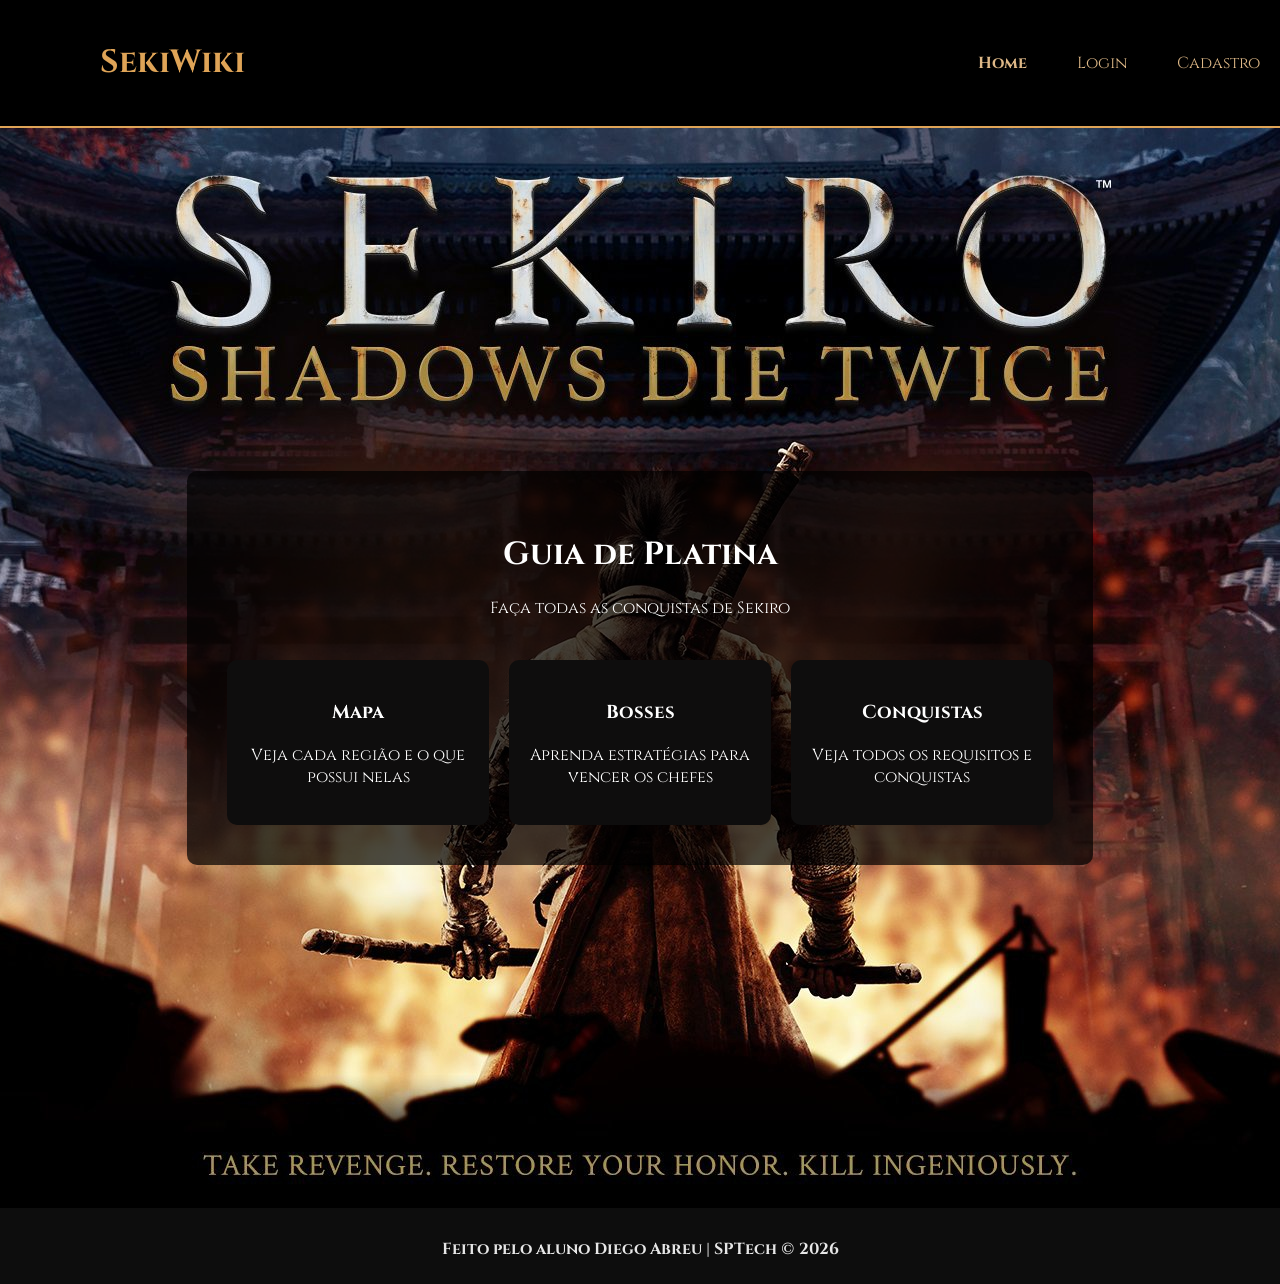
==== public/index.html @ c85b1d7c "Adicionando a primeira versão da Home do meu projeto individual SekiWiki" ====
<!DOCTYPE html>
<html lang="en">
<head>
    <meta charset="UTF-8">
    <meta name="viewport" content="width=device-width, initial-scale=1.0">
    <title>SekiWiki | Home</title>
    <link rel="stylesheet" href="styles/style.css">
</head>
<body>
     <div class="header">
        <div class="container">
            <h1 class="titulo">SekiWiki</h1>
            <ul class="navbar">
            <li class="atual"><a href="#">Home</a></li>
            <li><a href="login.html">Login</a></li>
            <li><a href="cadastro.html">Cadastro</a></li>
        </ul>

        </div>
     </div>

    <div class="banner">
        <div class="container">
            <div class="topo">
            <h1>Guia de Platina</h1>
            <p>Faça todas as conquistas de Sekiro</p>
            </div>

            <div class="cards">
                <div class="card">
                    <h3>Mapa</h3>
                    <p>Veja cada região e o que possui nelas</p>
                </div>
                <div class="card">
                    <h3>Bosses</h3>
                    <p>Aprenda estratégias para vencer os chefes</p>
                </div>
                <div class="card">
                    <h3>Conquistas</h3>
                    <p>Veja todos os requisitos e conquistas</p>
                </div>

            </div>
            
        </div>
    </div>    
    <div class="footer">
      <div class="container">
        <h4>Feito pelo aluno Diego Abreu | SPTech &copy; 2026 </h4>
      </div>
    </div>



</body>
</html>
---- public/styles/style.css ----
@import url('https://fonts.googleapis.com/css2?family=Cinzel:wght@400..900&family=Exo+2:ital,wght@0,100..900;1,100..900&display=swap');

body {
  background-color: #0d0d0d;
  color: #e6e6e6;
  font-family: 'Cinzel', sans-serif;
  margin: 0;
}

.header {
    background-color: black;
    justify-content: space-between;
    border-bottom: 2px solid rgb(223, 164, 87);
}

.header .container{
    padding: 20px;
    display: flex;
    justify-content: space-between;
}
.titulo{
    color: rgb(223, 164, 87);
    padding-left: 80px;
}
 .navbar {
    display: flex;
    align-items: center;
    gap: 50px;
    color: burlywood;
    list-style: none;
 }

 .navbar li {
    color: burlywood;
 }

 .navbar a {
    color: burlywood;
    text-decoration: none;
 }
 .atual {
    font-weight: bold;
 }

 .banner {
    background-image: url(../../assets/img/sekiro.png);
    background-position: center;
    height: 1080px;
    display: flex;
    flex-direction: row;
    justify-content: center;
    text-align: center;
    color: white;
    align-items: center;
    background-repeat: no-repeat;
    background-size: cover;
 }
 .banner .container {
    background: rgba(0, 0, 0, 0.7); 
    padding: 40px;
    border-radius: 10px;
    text-align: center;
}
.topo {
    padding-bottom: 25px;
}
.cards {
    display: flex;
    justify-content: center;
    gap: 20px;
}

.card {
    width: 220px;
    padding: 20px;
    background: rgb(14, 13, 13);
    border-radius: 10px;
    text-align: center;
    transition: 0.3s;
    border: 1px solid transparent;
}

.card:hover {
    transform: scale(1.05);
    border: 1px solid red;
    cursor: pointer;
}

.footer .container h4{
   display: flex;
   margin-top: 30px;
   justify-content: center;
   height: 25px;
 }
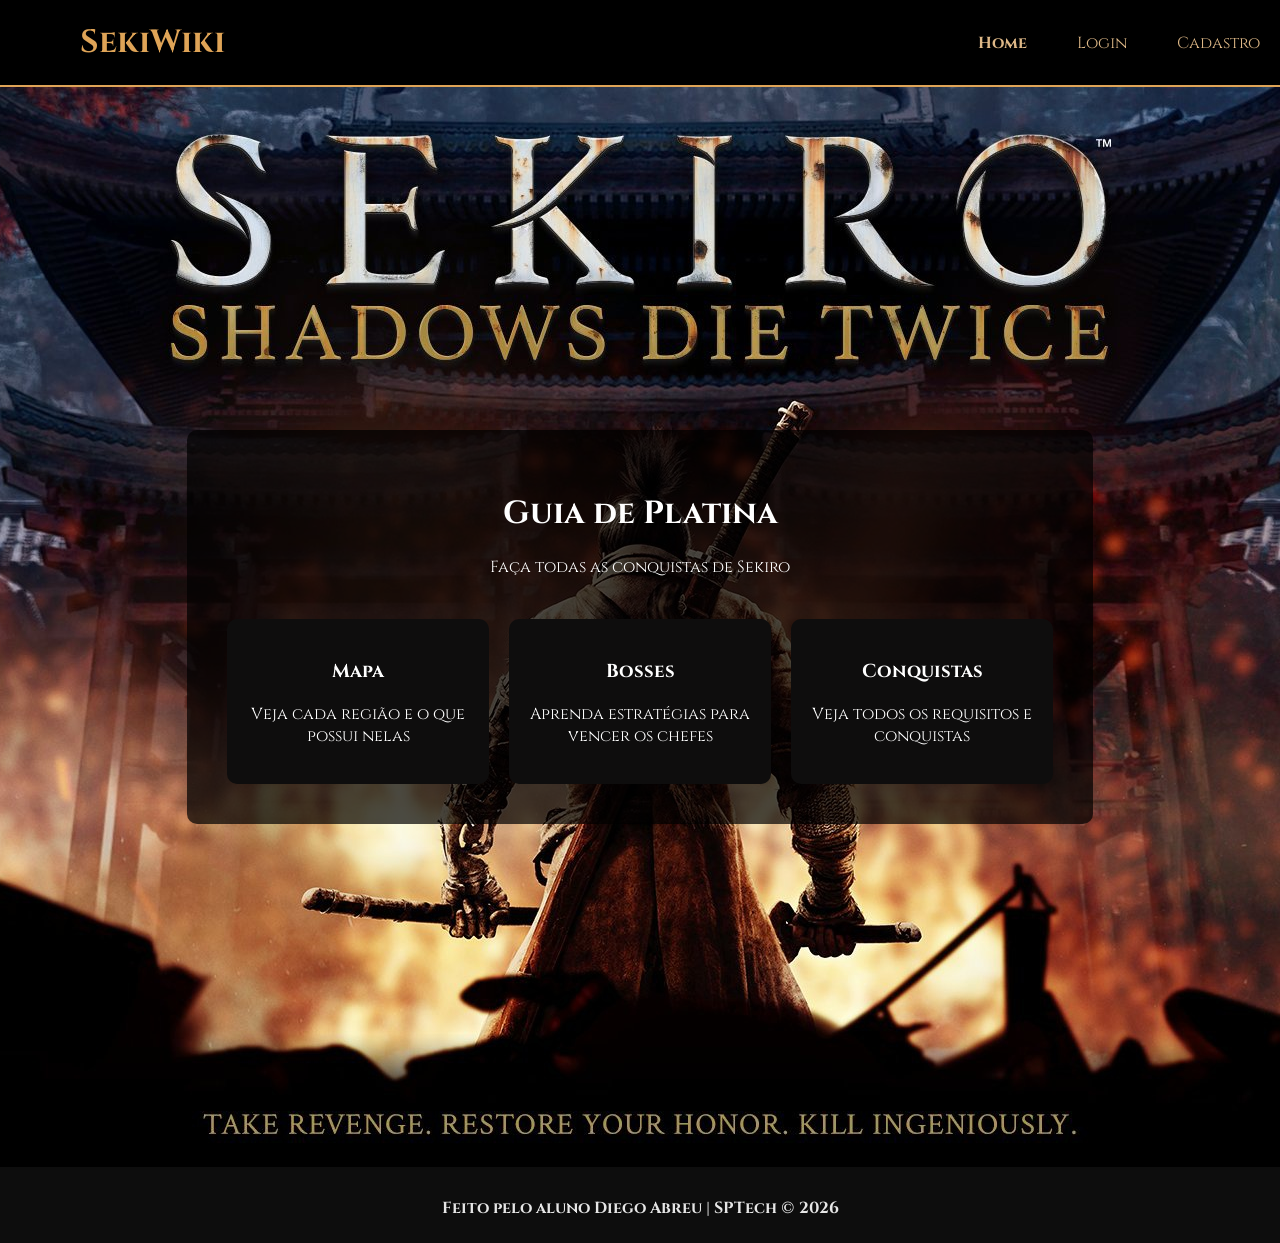
==== commit 0e4188f4: "Alterando e adicionando mais contéudo na home inicial" ====
--- a/public/index.html
+++ b/public/index.html
@@ -1,10 +1,10 @@
 <!DOCTYPE html>
-<html lang="en">
+<html lang="pt-br">
 <head>
     <meta charset="UTF-8">
     <meta name="viewport" content="width=device-width, initial-scale=1.0">
+    <link rel="stylesheet" href="styles/style.css">
     <title>SekiWiki | Home</title>
-    <link rel="stylesheet" href="styles/style.css">
 </head>
 <body>
      <div class="header">
--- a/public/styles/style.css
+++ b/public/styles/style.css
@@ -11,16 +11,18 @@
     background-color: black;
     justify-content: space-between;
     border-bottom: 2px solid rgb(223, 164, 87);
+    height: 85px;
 }
 
 .header .container{
-    padding: 20px;
+    align-items: center;
     display: flex;
     justify-content: space-between;
 }
 .titulo{
     color: rgb(223, 164, 87);
     padding-left: 80px;
+    text-align: center;
 }
  .navbar {
     display: flex;
@@ -28,6 +30,7 @@
     gap: 50px;
     color: burlywood;
     list-style: none;
+    padding-right: 20px;
  }
 
  .navbar li {
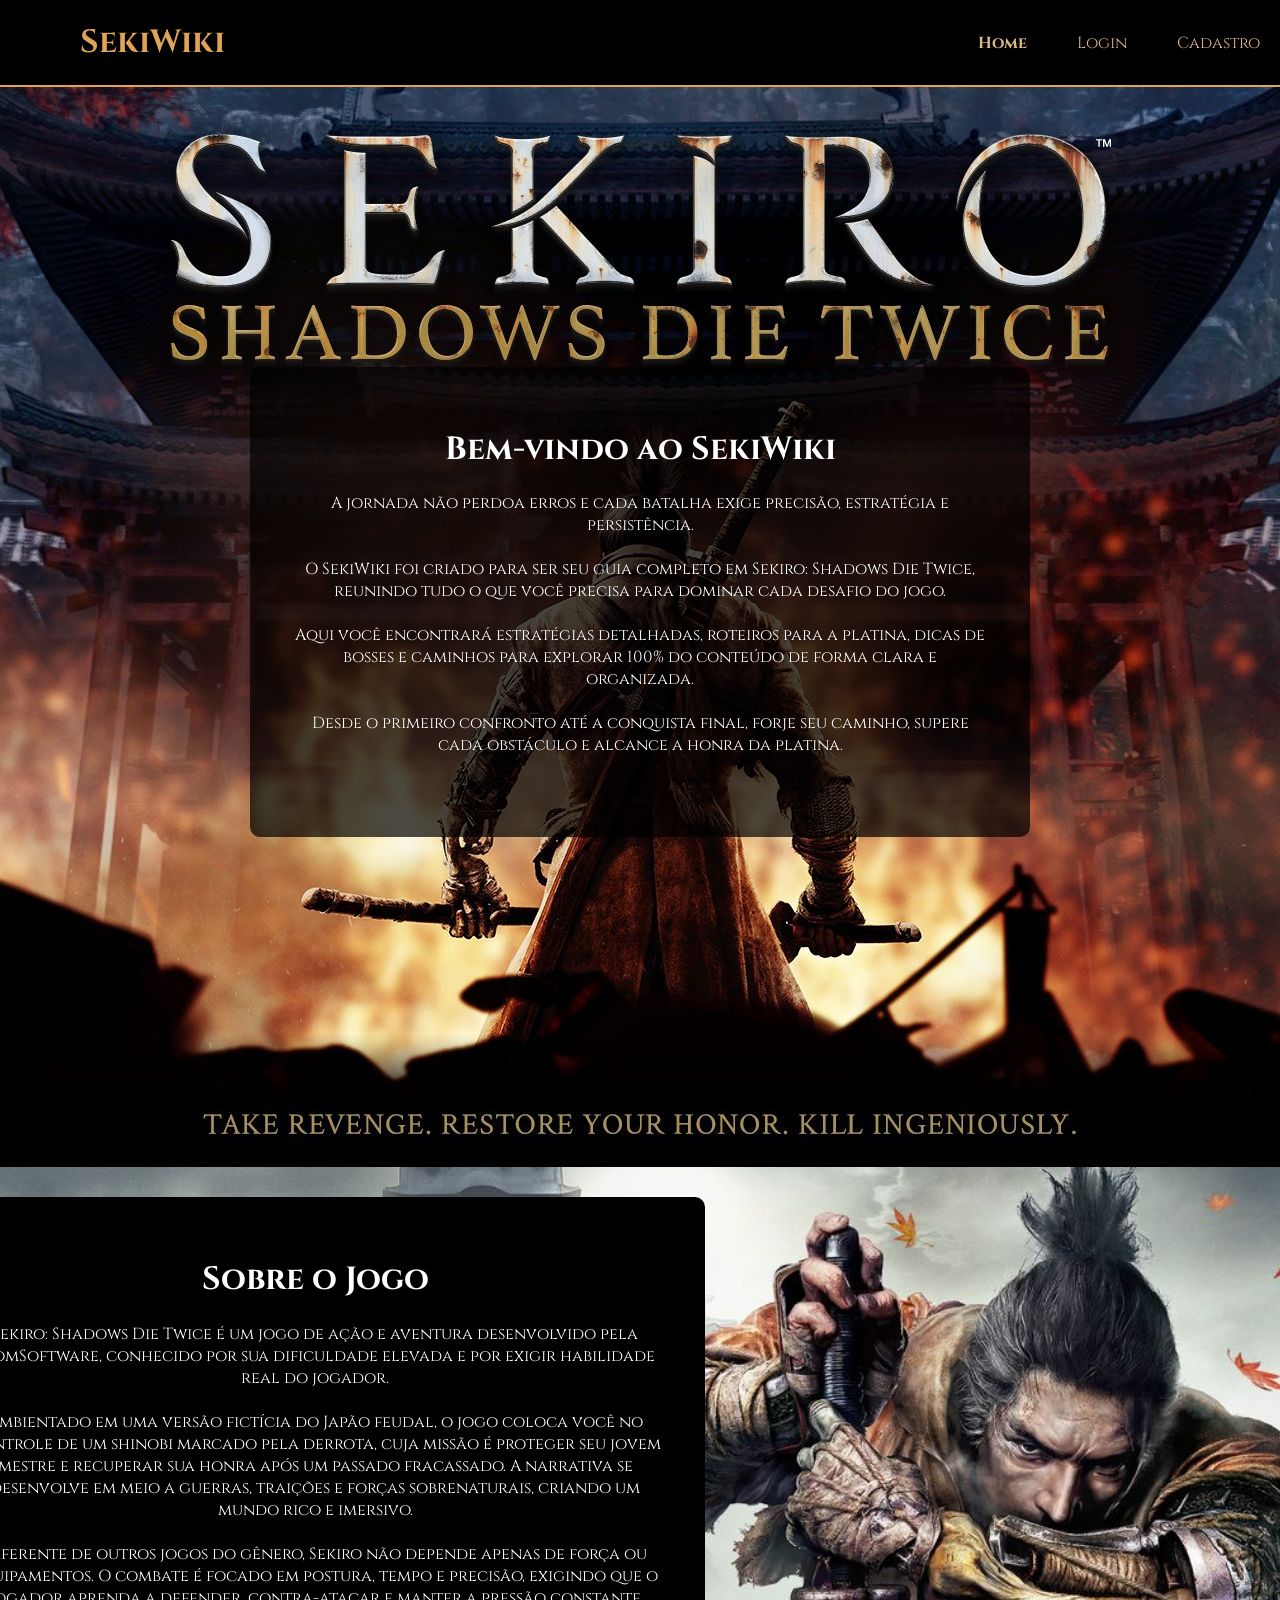
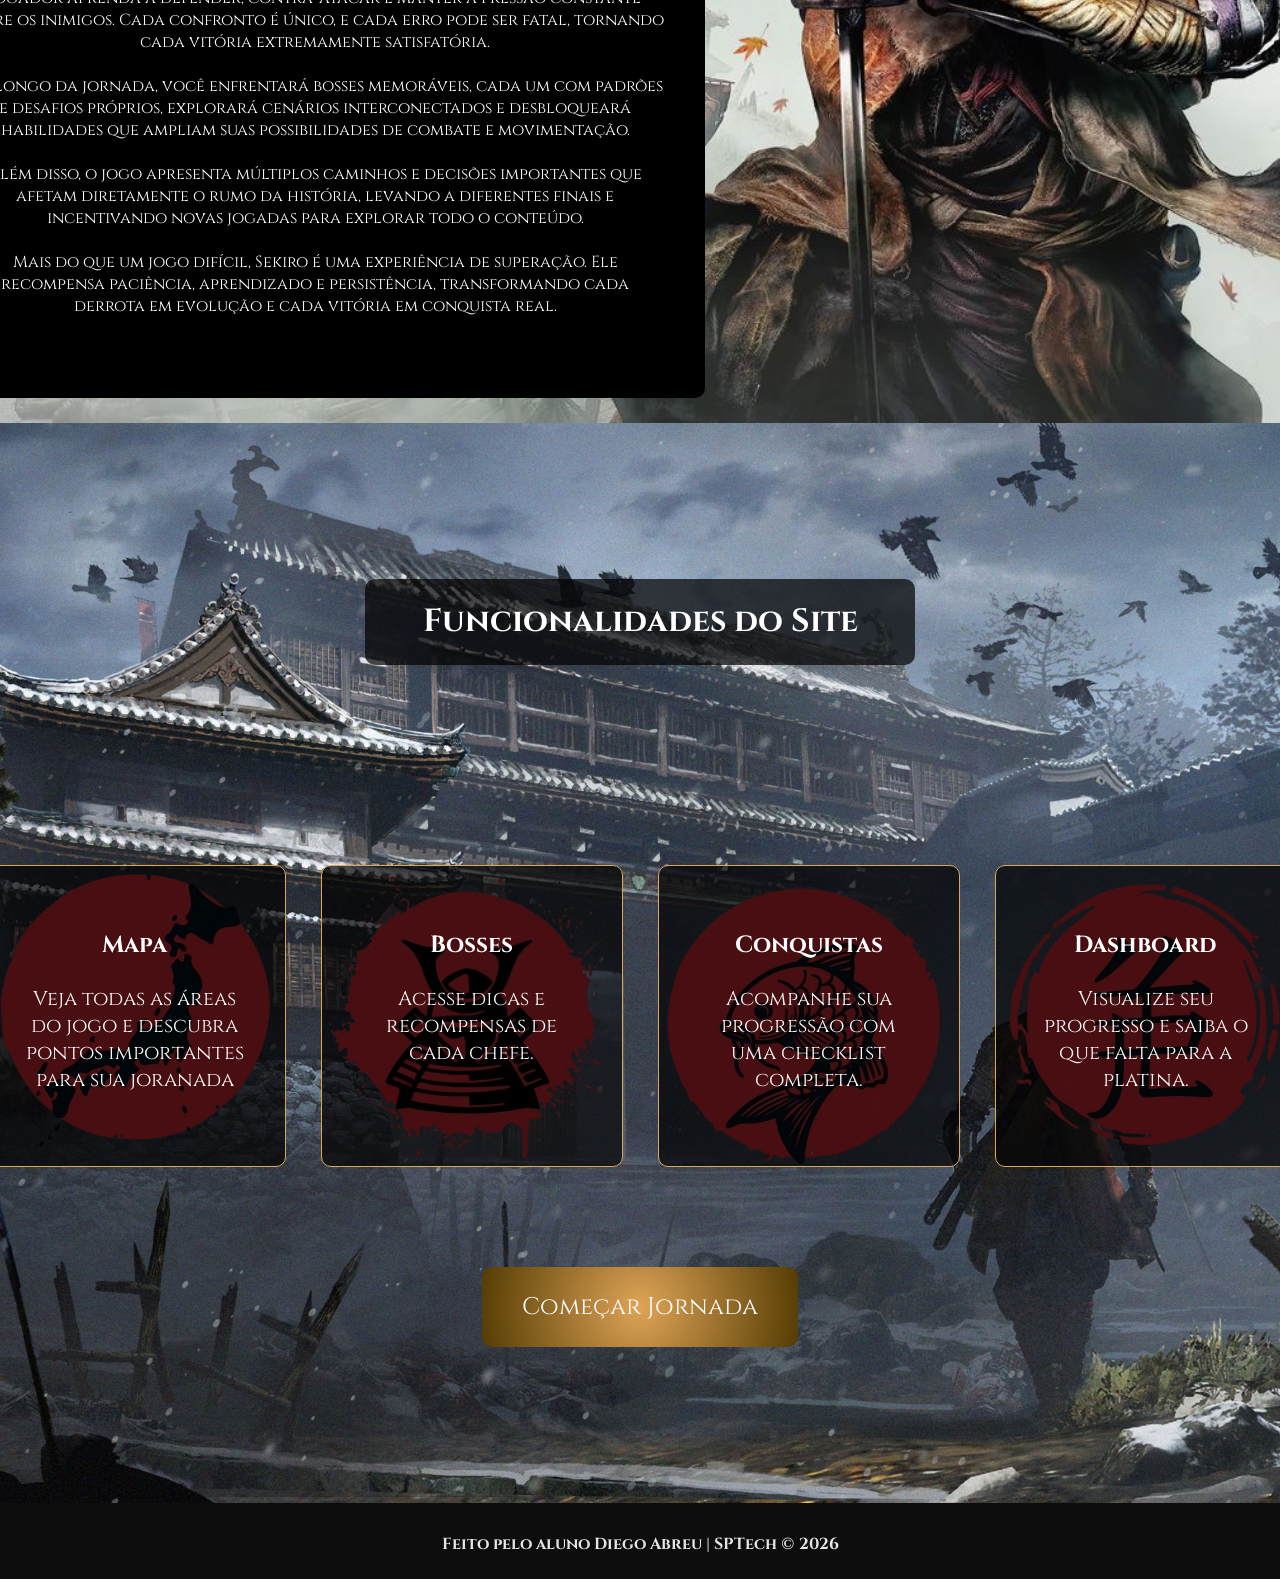
==== commit dd06cef3: "Alterando nome dos arquivos HTML para melhor utilização da API e atualizando o gitignore" ====
--- a/public/index.html
+++ b/public/index.html
@@ -1,56 +1,113 @@
 <!DOCTYPE html>
 <html lang="pt-br">
+
 <head>
     <meta charset="UTF-8">
     <meta name="viewport" content="width=device-width, initial-scale=1.0">
-    <link rel="stylesheet" href="styles/style.css">
+    <link rel="stylesheet" href="styles/index.css">
     <title>SekiWiki | Home</title>
 </head>
+
 <body>
-     <div class="header">
+    <div class="header">
         <div class="container">
             <h1 class="titulo">SekiWiki</h1>
             <ul class="navbar">
-            <li class="atual"><a href="#">Home</a></li>
-            <li><a href="login.html">Login</a></li>
-            <li><a href="cadastro.html">Cadastro</a></li>
-        </ul>
+                <li class="atual"><a href="#">Home</a></li>
+                <li><a href="login.html">Login</a></li>
+                <li><a href="cadastro.html">Cadastro</a></li>
+            </ul>
 
         </div>
-     </div>
+    </div>
 
     <div class="banner">
         <div class="container">
             <div class="topo">
-            <h1>Guia de Platina</h1>
-            <p>Faça todas as conquistas de Sekiro</p>
+                <h1>Bem-vindo ao SekiWiki</h1>
+                <p>A jornada não perdoa erros e cada batalha exige precisão, estratégia e persistência. <br> <br>
+
+                    O SekiWiki foi criado para ser seu guia completo em Sekiro: Shadows Die Twice, reunindo tudo o que
+                    você precisa para dominar cada desafio do jogo. <br> <br>
+
+                    Aqui você encontrará estratégias detalhadas, roteiros para a platina, dicas de bosses e caminhos
+                    para explorar 100% do conteúdo de forma clara e organizada. <br> <br>
+
+                    Desde o primeiro confronto até a conquista final, forje seu caminho, supere cada obstáculo e alcance
+                    a honra da platina.</p>
             </div>
 
-            <div class="cards">
-                <div class="card">
-                    <h3>Mapa</h3>
-                    <p>Veja cada região e o que possui nelas</p>
-                </div>
-                <div class="card">
-                    <h3>Bosses</h3>
-                    <p>Aprenda estratégias para vencer os chefes</p>
-                </div>
-                <div class="card">
-                    <h3>Conquistas</h3>
-                    <p>Veja todos os requisitos e conquistas</p>
-                </div>
+        </div>
+    </div>
+    <div class="banner2">
+        <div class="container">
+            <div class="topo">
+                <h1>Sobre o Jogo</h1>
+                <p>Sekiro: Shadows Die Twice é um jogo de ação e aventura desenvolvido pela FromSoftware, conhecido por
+                    sua dificuldade elevada e por exigir habilidade real do jogador.
+                    <br> <br>
+                    Ambientado em uma versão fictícia do Japão feudal, o jogo coloca você no controle de um shinobi
+                    marcado pela derrota, cuja missão é proteger seu jovem mestre e recuperar sua honra após um passado
+                    fracassado. A narrativa se desenvolve em meio a guerras, traições e forças sobrenaturais, criando um
+                    mundo rico e imersivo.
+                    <br> <br>
+                    Diferente de outros jogos do gênero, Sekiro não depende apenas de força ou equipamentos. O combate é
+                    focado em postura, tempo e precisão, exigindo que o jogador aprenda a defender, contra-atacar e
+                    manter a pressão constante sobre os inimigos. Cada confronto é único, e cada erro pode ser fatal,
+                    tornando cada vitória extremamente satisfatória.
+                    <br> <br>
+                    Ao longo da jornada, você enfrentará bosses memoráveis, cada um com padrões e desafios próprios,
+                    explorará cenários interconectados e desbloqueará habilidades que ampliam suas possibilidades de
+                    combate e movimentação.
+                    <br> <br>
+                    Além disso, o jogo apresenta múltiplos caminhos e decisões importantes que afetam diretamente o rumo
+                    da história, levando a diferentes finais e incentivando novas jogadas para explorar todo o conteúdo.
+                    <br> <br>
+                    Mais do que um jogo difícil, Sekiro é uma experiência de superação. Ele recompensa paciência,
+                    aprendizado e persistência, transformando cada derrota em evolução e cada vitória em conquista real.
+                </p>
+            </div>
+        </div>
+    </div>
+    <div class="banner3">
+        <div class="container">
+            <div class="topo">
+                <h1>Funcionalidades do Site</h1>
+            </div>
+        </div>
+        <div class="funcionalidades">
+            <div class="card-funcionalidade" id="mapa">
+                <h3> Mapa</h3>
+                <p>Veja todas as áreas do jogo e descubra pontos importantes para sua joranada</p>
+            </div>
+            <div class="card-funcionalidade" id="boss">
+                <h3>Bosses</h3>
+                <p>Acesse dicas e recompensas de cada chefe.</p>
+            </div>
+            <div class="card-funcionalidade" id="conquista">
+                <h3>Conquistas</h3>
+                <p>Acompanhe sua progressão com uma checklist completa.</p>
+            </div>
+            <div class="card-funcionalidade" id="dash">
+                <h3>Dashboard</h3>
+                <p>Visualize seu progresso e saiba o que falta para a platina.</p>
+            </div>
+        </div>
+        <div class="botao-comecar">
+            <button onclick="jornada()"> <span>Começar Jornada</span></button>
+        </div>
 
-            </div>
-            
-        </div>
-    </div>    
-    <div class="footer">
-      <div class="container">
-        <h4>Feito pelo aluno Diego Abreu | SPTech &copy; 2026 </h4>
-      </div>
     </div>
 
-
-
+    <div class="footer">
+        <div class="container">
+            <h4>Feito pelo aluno Diego Abreu | SPTech &copy; 2026 </h4>
+        </div>
+    </div>
 </body>
-</html>+</html>
+<script>
+    function jornada() {
+        window.location.href = 'cadastro.html'
+    }
+</script>
--- a/public/styles/index.css
+++ b/public/styles/index.css
@@ -0,0 +1,201 @@
+@import url('https://fonts.googleapis.com/css2?family=Cinzel:wght@400..900&family=Exo+2:ital,wght@0,100..900;1,100..900&display=swap');
+
+body {
+    background-color: #0d0d0d;
+    color: #e6e6e6;
+    font-family: 'Cinzel', sans-serif;
+    margin: 0;
+}
+
+.header {
+    background-color: black;
+    justify-content: space-between;
+    border-bottom: 2px solid rgb(223, 164, 87);
+    height: 85px;
+}
+
+.header .container {
+    align-items: center;
+    display: flex;
+    justify-content: space-between;
+}
+
+.titulo {
+    color: rgb(223, 164, 87);
+    padding-left: 80px;
+    text-align: center;
+}
+
+.navbar {
+    display: flex;
+    align-items: center;
+    gap: 50px;
+    color: burlywood;
+    list-style: none;
+    padding-right: 20px;
+}
+
+.navbar li {
+    color: burlywood;
+}
+
+.navbar a {
+    color: burlywood;
+    text-decoration: none;
+}
+
+.atual {
+    font-weight: bold;
+}
+
+.banner {
+    background-image: url(../../assets/img/sekiro.png);
+    background-position: center;
+    height: 1080px;
+    display: flex;
+    flex-direction: row;
+    justify-content: center;
+    text-align: center;
+    color: white;
+    align-items: center;
+    background-repeat: no-repeat;
+    background-size: cover;
+}
+
+.banner .container {
+    background: rgba(0, 0, 0, 0.7);
+    padding: 40px;
+    border-radius: 10px;
+    text-align: center;
+    margin-bottom: 50px;
+}
+
+.topo {
+    padding-bottom: 25px;
+    width: 700px;
+}
+
+.banner2 {
+    background-image: url(../../assets/img/sekiro-painel.png);
+    background-position: center;
+    display: flex;
+    flex-direction: row;
+    justify-content: center;
+    text-align: center;
+    color: white;
+    align-items: center;
+    background-repeat: no-repeat;
+    background-size: cover;
+}
+
+
+.banner2 .container {
+    display: flex;
+    background: rgba(0, 0, 0, 1);
+    padding: 40px;
+    border-radius: 10px;
+    text-align: center;
+    margin-top: 30px;
+    margin-bottom: 25px;
+    margin-right: 650px;
+}
+
+.banner3 {
+    background-image: url(../../assets/img/sekiro-banner3.png);
+    background-position: center;
+    height: 1080px;
+    display: flex;
+    flex-direction: column;
+    justify-content: center;
+    text-align: center;
+    color: white;
+    align-items: center;
+    background-repeat: no-repeat;
+    background-size: cover;
+}
+
+.banner3 .container {
+    display: flex;
+    margin-bottom: 200px;
+    background: rgba(0, 0, 0, 0.7);
+    border-radius: 10px;
+    text-align: center;
+    width: 550px;
+}
+
+.banner3 .topo {
+    margin-bottom: -25px;
+}
+
+.funcionalidades {
+    display: flex;
+    margin-bottom: 100px;
+    justify-content: center;
+    gap: 35px;
+}
+
+.funcionalidades .card-funcionalidade {
+    width: 220px;
+    height: 220px;
+    padding: 40px;
+    background: rgb(14, 13, 13);
+    border-radius: 10px;
+    text-align: center;
+    border: 1px solid rgb(223, 164, 87);
+    font-size: 20px;
+}
+
+#mapa {
+    background:
+        linear-gradient(rgba(0, 0, 0, 0.7), rgba(0, 0, 0, 0.7)),
+        url(../../assets/img/imagem-funcionalidade3-removebg-preview.png);
+    background-size: cover;
+}
+
+#boss {
+    background:
+        linear-gradient(rgba(0, 0, 0, 0.7), rgba(0, 0, 0, 0.7)),
+        url(../../assets/img/imagem-funcionalidade1-removebg-preview.png);
+    background-size: cover;
+}
+
+#conquista {
+    background:
+        linear-gradient(rgba(0, 0, 0, 0.7), rgba(0, 0, 0, 0.7)),
+        url(../../assets/img/imagem-funcionalidade2-removebg-preview.png);
+    background-size: cover;
+}
+
+#dash {
+    background:
+        linear-gradient(rgba(0, 0, 0, 0.7), rgba(0, 0, 0, 0.7)),
+        url(../../assets/img/imagem-funcionalidade4-removebg-preview.png);
+    background-size: cover;
+}
+
+.banner3 button {
+    background: radial-gradient(circle, rgb(223, 164, 87) 0%, rgb(85, 60, 3) 100% ) ;
+    display: flex;
+    color: white;
+    border: 1px, ;
+    border-radius: 10px;
+    height: 50px;
+    width: auto;
+    font-size: 24px;
+    font-family: 'Cinzel', sans-serif;
+    padding: 40px;
+    align-items: center;
+}
+
+.banner3 button:hover {
+    transform: scale(1.025);
+    background-color: rgb(223, 164, 30);
+    cursor: pointer;
+}
+
+.footer .container h4 {
+    display: flex;
+    margin-top: 30px;
+    justify-content: center;
+    height: 25px;
+}
